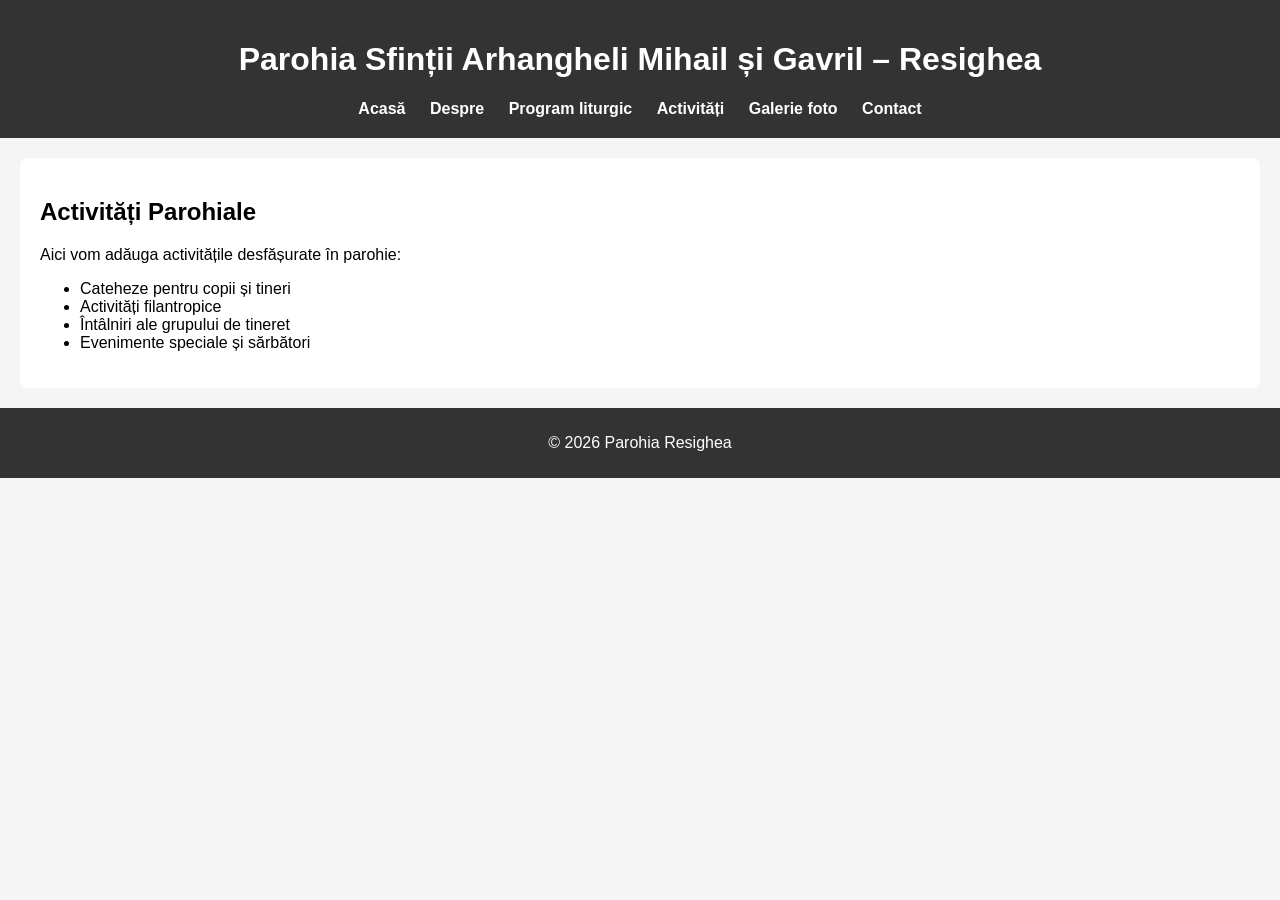
==== activitati.html @ 09585a4b "Create activitati.html" ====
<!DOCTYPE html>
<html lang="ro">
<head>
    <meta charset="UTF-8">
    <title>Activități Parohiale</title>
    <link rel="stylesheet" href="style.css">
</head>
<body>

<header>
    <h1>Parohia Sfinții Arhangheli Mihail și Gavril – Resighea</h1>
    <nav>
        <a href="index.html">Acasă</a>
        <a href="despre.html">Despre</a>
        <a href="program.html">Program liturgic</a>
        <a href="activitati.html">Activități</a>
        <a href="galerie.html">Galerie foto</a>
        <a href="contact.html">Contact</a>
    </nav>
</header>

<main>
    <h2>Activități Parohiale</h2>
    <p>Aici vom adăuga activitățile desfășurate în parohie:</p>

    <ul>
        <li>Cateheze pentru copii și tineri</li>
        <li>Activități filantropice</li>
        <li>Întâlniri ale grupului de tineret</li>
        <li>Evenimente speciale și sărbători</li>
    </ul>
</main>

<footer>
    <p>&copy; 2026 Parohia Resighea</p>
</footer>

</body>
</html>
---- style.css ----
body {
    font-family: Arial, sans-serif;
    margin: 0;
    padding: 0;
    background: #f5f5f5;
}

header {
    background: #333;
    color: white;
    padding: 20px;
    text-align: center;
}

nav a {
    color: white;
    margin: 0 10px;
    text-decoration: none;
    font-weight: bold;
}

nav a:hover {
    text-decoration: underline;
}

main {
    padding: 20px;
    background: white;
    margin: 20px;
    border-radius: 8px;
}

footer {
    background: #333;
    color: white;
    text-align: center;
    padding: 10px;
    margin-top: 20px;
}
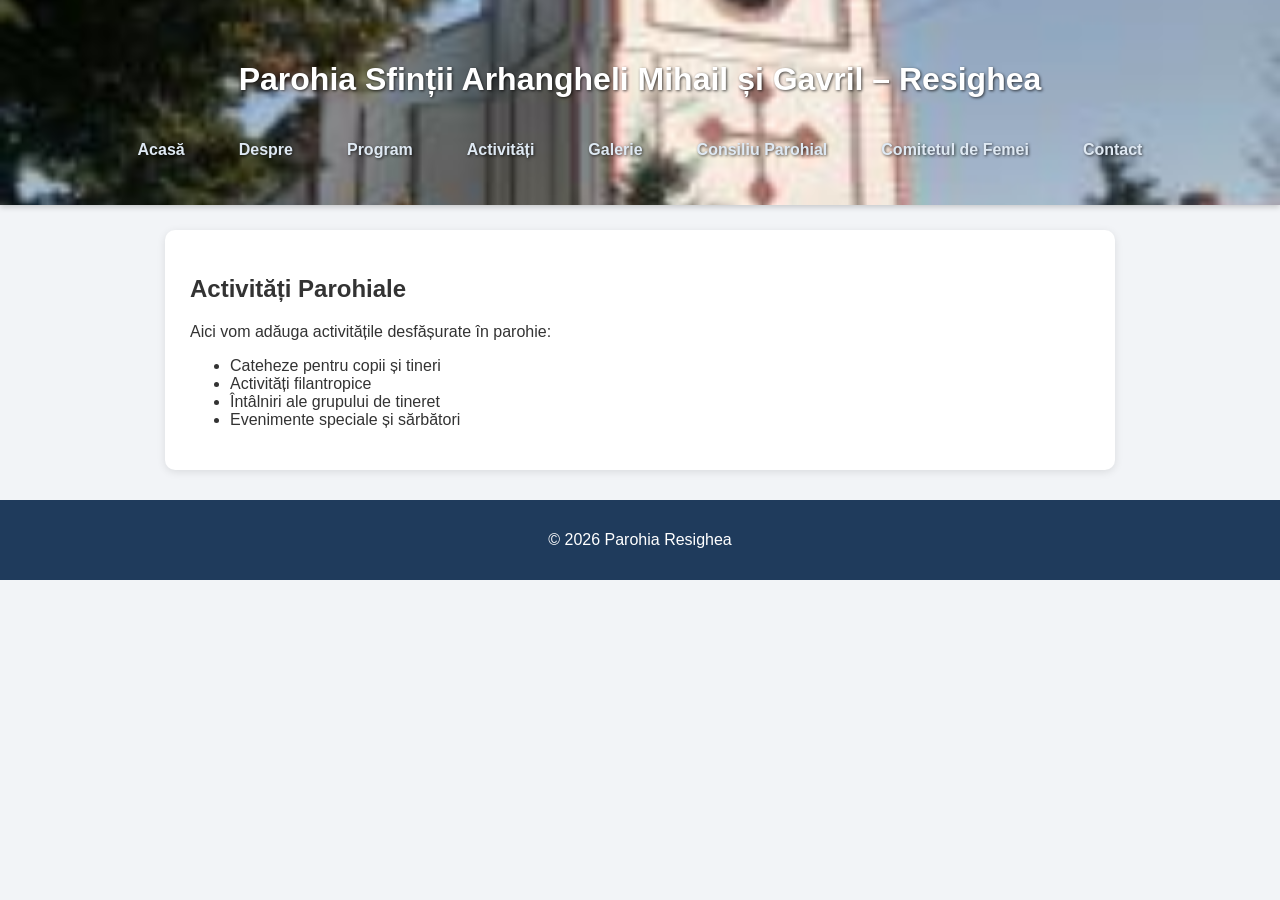
==== commit 920ca8ee: "Update activitati.html" ====
--- a/activitati.html
+++ b/activitati.html
@@ -10,12 +10,17 @@
 <header>
     <h1>Parohia Sfinții Arhangheli Mihail și Gavril – Resighea</h1>
     <nav>
-        <a href="index.html">Acasă</a>
-        <a href="despre.html">Despre</a>
-        <a href="program.html">Program liturgic</a>
-        <a href="activitati.html">Activități</a>
-        <a href="galerie.html">Galerie foto</a>
-        <a href="contact.html">Contact</a>
+      <nav>
+    <a href="index.html">Acasă</a>
+    <a href="despre.html">Despre</a>
+    <a href="program.html">Program</a>
+    <a href="activitati.html">Activități</a>
+    <a href="galerie.html">Galerie</a>
+    <a href="consiliu.html">Consiliu Parohial</a>
+    <a href="comitet.html">Comitetul de Femei</a>
+    <a href="contact.html">Contact</a>
+</nav>
+
     </nav>
 </header>
 
--- a/style.css
+++ b/style.css
@@ -1,39 +1,178 @@
 body {
-    font-family: Arial, sans-serif;
+    font-family: "Segoe UI", Arial, sans-serif;
     margin: 0;
     padding: 0;
-    background: #f5f5f5;
+    background: #f2f4f7;
+    color: #333;
 }
 
+header {    background: url('header.jpg') center/cover no-repeat;
+    color: white;
+    padding: 40px 20px;
+    text-align: center;
+    text-shadow: 1px 1px 3px rgba(0,0,0,0.7);
+    box-shadow: 0 2px 6px rgba(0,0,0,0.2);
+    position: sticky;
+    top: 0;
+    z-index: 1000;
+        .header-content {
+    display: flex;
+    flex-direction: column;
+    align-items: center;
+    gap: 15px;
+            @media (max-width: 600px) {
+        header h1 {
+        font-size: 24px;
+        padding: 8px 12px;
+    }
+}
+
+}
+
+        header {
+    filter: brightness(0.85);
+}
+
+
 header {
-    background: #333;
-    color: white;
-    padding: 20px;
-    text-align: center;
+
+}
+
+}
+
+nav {
+    margin-top: 15px;
+nav {
+    display: flex;
+    flex-wrap: wrap;
+    gap: 10px;
+    justify-content: center;
+}
+
 }
 
 nav a {
-    color: white;
-    margin: 0 10px;
+    color: #dfe9f3;
+    margin: 0 12px;
     text-decoration: none;
-    font-weight: bold;
+    font-weight: 600;
+    padding: 6px 10px;
+    border-radius: 4px;
+    
+}nav {
+    display: flex;
+    gap: 20px;
+    flex-wrap: wrap;
+    justify-content: center;
 }
 
+
 nav a:hover {
-    text-decoration: underline;
+    background: #355c7d;
+    color: white;
 }
 
 main {
-    padding: 20px;
+    padding: 25px;
     background: white;
-    margin: 20px;
-    border-radius: 8px;
+    margin: 25px auto;
+    width: 90%;
+    max-width: 900px;
+    border-radius: 10px;
+    box-shadow: 0 2px 8px rgba(0,0,0,0.1);
 }
 
 footer {
-    background: #333;
+    background: #1f3b5c;
     color: white;
     text-align: center;
-    padding: 10px;
-    margin-top: 20px;
+    padding: 15px;
+    margin-top: 30px;
 }
+
+.galerie {
+    display: flex;
+    gap: 15px;
+    flex-wrap: wrap;
+ .galerie img {
+    width: 100%;
+    max-width: 300px;
+}
+
+}
+
+.galerie img {
+    width: 30%;
+    border-radius: 8px;
+    box-shadow: 0 2px 6px rgba(0,0,0,0.2);
+    
+}
+.istoric {
+    background: #f7f7f7;
+    padding: 25px;
+    margin: 30px auto;
+    width: 90%;
+    border-radius: 10px;
+    box-shadow: 0 2px 6px rgba(0,0,0,0.15);
+}
+
+.istoric h2 {
+    text-align: center;
+    margin-bottom: 15px;
+    color: #1f3b5c;
+}
+
+.istoric p {
+    line-height: 1.6;
+    font-size: 18px;
+    margin-bottom: 15px;
+}
+.istoric {
+    background: #f7f7f7;
+    padding: 25px;
+    margin: 30px auto;
+    width: 90%;
+    border-radius: 10px;
+    box-shadow: 0 2px 6px rgba(0,0,0,0.15);
+}
+
+.istoric h2 {
+    text-align: center;
+    margin-bottom: 15px;
+    color: #1f3b5c;
+}
+
+.istoric p {
+    line-height: 1.6;
+    font-size: 18px;
+    margin-bottom: 15px;
+}
+.preoti {
+    background: #eef2f5;
+    padding: 25px;
+    margin: 30px auto;
+    width: 90%;
+    border-radius: 10px;
+    box-shadow: 0 2px 6px rgba(0,0,0,0.15);
+}
+
+.preoti h2 {
+    text-align: center;
+    margin-bottom: 15px;
+    color: #1f3b5c;
+}
+
+.preoti ul {
+    list-style: none;
+    padding: 0;
+}
+
+.preoti li {
+    background: white;
+    margin: 8px 0;
+    padding: 10px 15px;
+    border-radius: 6px;
+    box-shadow: 0 1px 3px rgba(0,0,0,0.1);
+    font-size: 18px;
+}
+
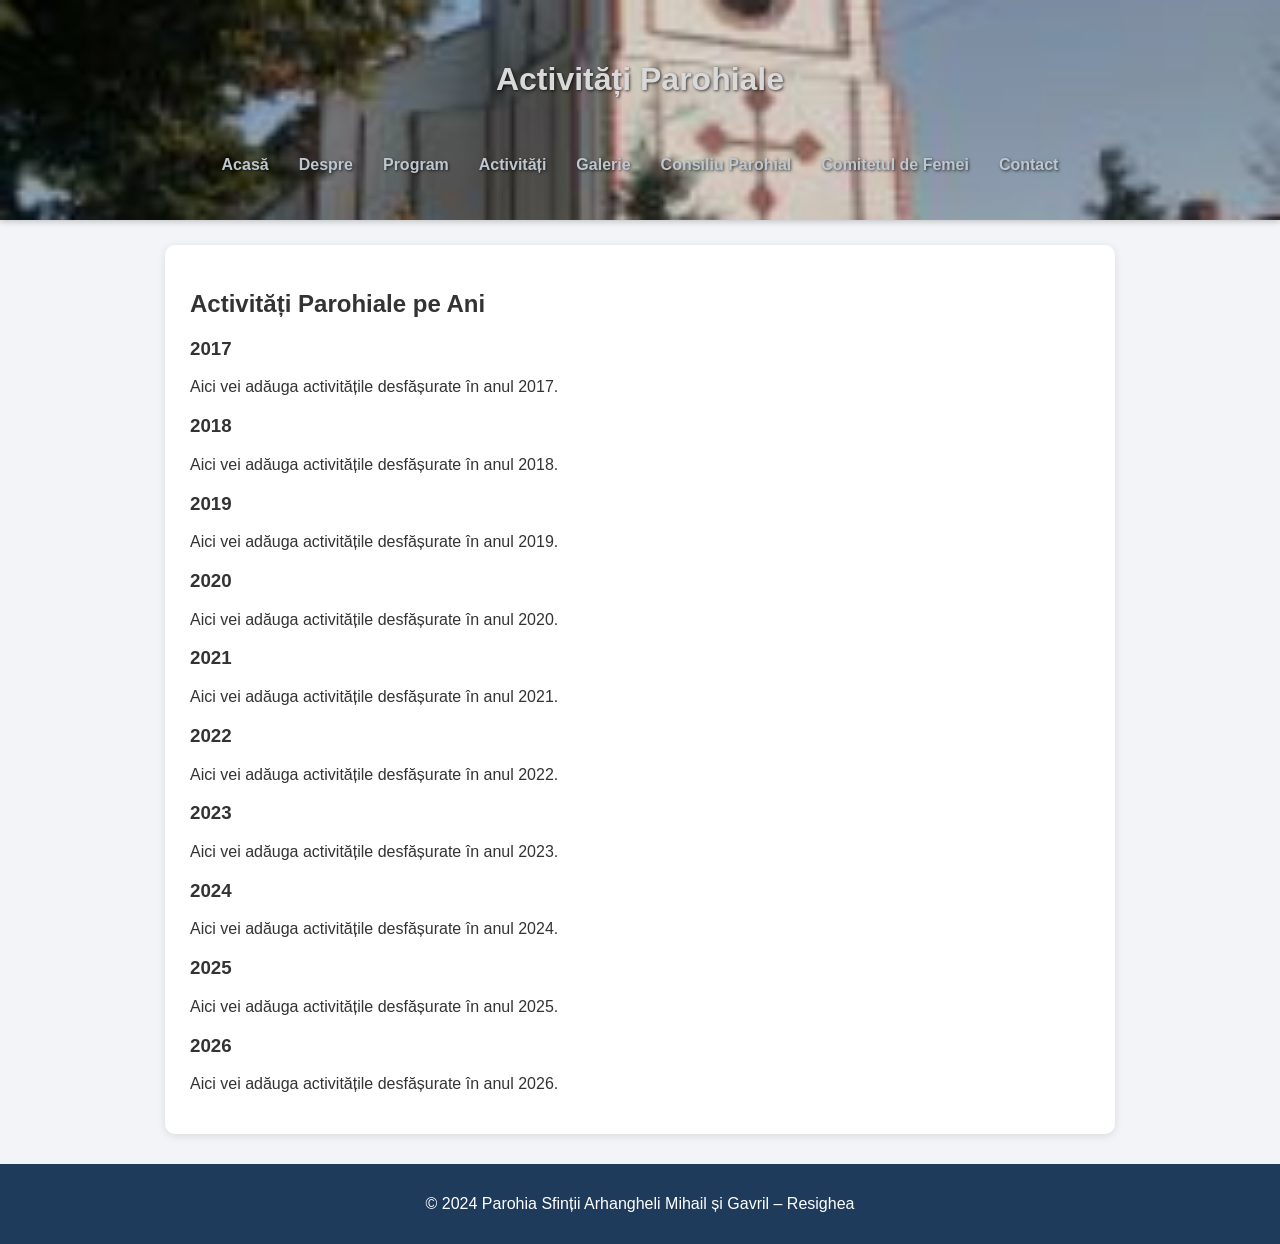
==== commit 12fe1f7a: "Update activitati.html" ====
--- a/activitati.html
+++ b/activitati.html
@@ -2,42 +2,100 @@
 <html lang="ro">
 <head>
     <meta charset="UTF-8">
+    <meta name="viewport" content="width=device-width, initial-scale=1.0">
+    <link rel="stylesheet" href="style.css">
     <title>Activități Parohiale</title>
-    <link rel="stylesheet" href="style.css">
 </head>
+
 <body>
 
 <header>
-    <h1>Parohia Sfinții Arhangheli Mihail și Gavril – Resighea</h1>
-    <nav>
-      <nav>
-    <a href="index.html">Acasă</a>
-    <a href="despre.html">Despre</a>
-    <a href="program.html">Program</a>
-    <a href="activitati.html">Activități</a>
-    <a href="galerie.html">Galerie</a>
-    <a href="consiliu.html">Consiliu Parohial</a>
-    <a href="comitet.html">Comitetul de Femei</a>
-    <a href="contact.html">Contact</a>
-</nav>
-
-    </nav>
+    <div class="header-content">
+        <h1>Activități Parohiale</h1>
+        <nav>
+            <a href="index.html">Acasă</a>
+            <a href="despre.html">Despre</a>
+            <a href="program.html">Program</a>
+            <a href="activitati.html">Activități</a>
+            <a href="galerie.html">Galerie</a>
+            <a href="consiliu.html">Consiliu Parohial</a>
+            <a href="comitet.html">Comitetul de Femei</a>
+            <a href="contact.html">Contact</a>
+        </nav>
+    </div>
 </header>
 
 <main>
-    <h2>Activități Parohiale</h2>
-    <p>Aici vom adăuga activitățile desfășurate în parohie:</p>
 
-    <ul>
-        <li>Cateheze pentru copii și tineri</li>
-        <li>Activități filantropice</li>
-        <li>Întâlniri ale grupului de tineret</li>
-        <li>Evenimente speciale și sărbători</li>
-    </ul>
+<section class="activitati-section">
+    <h2>Activități Parohiale pe Ani</h2>
+
+    <!-- 2017 -->
+    <div class="year-box">
+        <h3>2017</h3>
+        <p>Aici vei adăuga activitățile desfășurate în anul 2017.</p>
+    </div>
+
+    <!-- 2018 -->
+    <div class="year-box">
+        <h3>2018</h3>
+        <p>Aici vei adăuga activitățile desfășurate în anul 2018.</p>
+    </div>
+
+    <!-- 2019 -->
+    <div class="year-box">
+        <h3>2019</h3>
+        <p>Aici vei adăuga activitățile desfășurate în anul 2019.</p>
+    </div>
+
+    <!-- 2020 -->
+    <div class="year-box">
+        <h3>2020</h3>
+        <p>Aici vei adăuga activitățile desfășurate în anul 2020.</p>
+    </div>
+
+    <!-- 2021 -->
+    <div class="year-box">
+        <h3>2021</h3>
+        <p>Aici vei adăuga activitățile desfășurate în anul 2021.</p>
+    </div>
+
+    <!-- 2022 -->
+    <div class="year-box">
+        <h3>2022</h3>
+        <p>Aici vei adăuga activitățile desfășurate în anul 2022.</p>
+    </div>
+
+    <!-- 2023 -->
+    <div class="year-box">
+        <h3>2023</h3>
+        <p>Aici vei adăuga activitățile desfășurate în anul 2023.</p>
+    </div>
+
+    <!-- 2024 -->
+    <div class="year-box">
+        <h3>2024</h3>
+        <p>Aici vei adăuga activitățile desfășurate în anul 2024.</p>
+    </div>
+
+    <!-- 2025 -->
+    <div class="year-box">
+        <h3>2025</h3>
+        <p>Aici vei adăuga activitățile desfășurate în anul 2025.</p>
+    </div>
+
+    <!-- 2026 -->
+    <div class="year-box">
+        <h3>2026</h3>
+        <p>Aici vei adăuga activitățile desfășurate în anul 2026.</p>
+    </div>
+
+</section>
+
 </main>
 
 <footer>
-    <p>&copy; 2026 Parohia Resighea</p>
+    <p>&copy; 2024 Parohia Sfinții Arhangheli Mihail și Gavril – Resighea</p>
 </footer>
 
 </body>
--- a/style.css
+++ b/style.css
@@ -1,3 +1,4 @@
+/* ====== GLOBAL ====== */
 body {
     font-family: "Segoe UI", Arial, sans-serif;
     margin: 0;
@@ -6,7 +7,9 @@
     color: #333;
 }
 
-header {    background: url('header.jpg') center/cover no-repeat;
+/* ====== HEADER ====== */
+header {
+    background: url('header.jpg') center/cover no-repeat;
     color: white;
     padding: 40px 20px;
     text-align: center;
@@ -15,63 +18,46 @@
     position: sticky;
     top: 0;
     z-index: 1000;
-        .header-content {
+    filter: brightness(0.85);
+}
+
+.header-content {
     display: flex;
     flex-direction: column;
     align-items: center;
     gap: 15px;
-            @media (max-width: 600px) {
-        header h1 {
+}
+
+@media (max-width: 600px) {
+    header h1 {
         font-size: 24px;
         padding: 8px 12px;
     }
 }
 
-}
-
-        header {
-    filter: brightness(0.85);
-}
-
-
-header {
-
-}
-
-}
-
+/* ====== NAV ====== */
 nav {
     margin-top: 15px;
-nav {
     display: flex;
     flex-wrap: wrap;
     gap: 10px;
     justify-content: center;
 }
 
-}
-
 nav a {
     color: #dfe9f3;
-    margin: 0 12px;
     text-decoration: none;
     font-weight: 600;
     padding: 6px 10px;
     border-radius: 4px;
-    
-}nav {
-    display: flex;
-    gap: 20px;
-    flex-wrap: wrap;
-    justify-content: center;
-}
-
+}
 
 nav a:hover {
     background: #355c7d;
     color: white;
 }
 
+/* ====== MAIN ====== */
 main {
     padding: 25px;
     background: white;
@@ -82,6 +68,7 @@
     box-shadow: 0 2px 8px rgba(0,0,0,0.1);
 }
 
+/* ====== FOOTER ====== */
 footer {
     background: #1f3b5c;
     color: white;
@@ -90,23 +77,20 @@
     margin-top: 30px;
 }
 
+/* ====== GALERIE ====== */
 .galerie {
     display: flex;
     gap: 15px;
     flex-wrap: wrap;
- .galerie img {
-    width: 100%;
-    max-width: 300px;
-}
-
 }
 
 .galerie img {
     width: 30%;
     border-radius: 8px;
     box-shadow: 0 2px 6px rgba(0,0,0,0.2);
-    
-}
+}
+
+/* ====== ISTORIC ====== */
 .istoric {
     background: #f7f7f7;
     padding: 25px;
@@ -127,26 +111,8 @@
     font-size: 18px;
     margin-bottom: 15px;
 }
-.istoric {
-    background: #f7f7f7;
-    padding: 25px;
-    margin: 30px auto;
-    width: 90%;
-    border-radius: 10px;
-    box-shadow: 0 2px 6px rgba(0,0,0,0.15);
-}
-
-.istoric h2 {
-    text-align: center;
-    margin-bottom: 15px;
-    color: #1f3b5c;
-}
-
-.istoric p {
-    line-height: 1.6;
-    font-size: 18px;
-    margin-bottom: 15px;
-}
+
+/* ====== PREOTI ====== */
 .preoti {
     background: #eef2f5;
     padding: 25px;
@@ -176,3 +142,95 @@
     font-size: 18px;
 }
 
+/* ====== CARDURI CONSILIU ====== */
+.consiliu-cards {
+    width: 90%;
+    margin: 40px auto;
+    text-align: center;
+}
+
+.consiliu-cards h2 {
+    font-size: 2rem;
+    margin-bottom: 25px;
+    color: #1f3b5c;
+    font-weight: 600;
+}
+
+.card-container {
+    display: flex;
+    flex-wrap: wrap;
+    justify-content: center;
+    gap: 25px;
+}
+
+.card {
+    background: #f8f5ef;
+    border: 1px solid #d6d2c4;
+    padding: 20px;
+    width: 260px;
+    border-radius: 12px;
+    text-align: center;
+    box-shadow: 0 2px 6px rgba(0,0,0,0.1);
+    transition: transform 0.2s ease, box-shadow 0.2s ease;
+}
+
+.card:hover {
+    transform: translateY(-5px);
+    box-shadow: 0 4px 10px rgba(0,0,0,0.15);
+}
+
+.card h3 {
+    margin-bottom: 10px;
+    color: #1f3b5c;
+    font-size: 1.3rem;
+    font-weight: 600;
+}
+
+.card p {
+    font-size: 1.15rem;
+    color: #333;
+    font-weight: 500;
+}
+
+/* Președinte */
+.card-highlight {
+    border-left: 5px solid #8b6b3f;
+    background: #f3efe6;
+}
+
+/* Prim Corator */
+.card-profile {
+    border-left: 5px solid #3f6b8b;
+    background: #f4f2ea;
+}
+
+.profile-details {
+    margin-top: 12px;
+    font-size: 0.95rem;
+    color: #555;
+    line-height: 1.5;
+    padding: 10px;
+    border-top: 1px solid #d6d2c4;
+}
+.card {
+    background: linear-gradient(135deg, #f8f5ef 0%, #f3f1ea 100%);
+}
+.card-photo {
+    width: 100%;
+    max-width: 180px;
+    height: auto;
+    border-radius: 10px;
+    margin-bottom: 15px;
+    box-shadow: 0 2px 6px rgba(0,0,0,0.2);
+    border: 3px solid #8b6b3f;
+}
+.card-photo-round {
+    width: 150px;
+    height: 150px;
+    object-fit: cover;
+    border-radius: 50%;
+    margin-bottom: 15px;
+    border: 4px solid #8b6b3f; /* ramă aurie discretă */
+    box-shadow: 0 3px 8px rgba(0,0,0,0.25);
+}
+
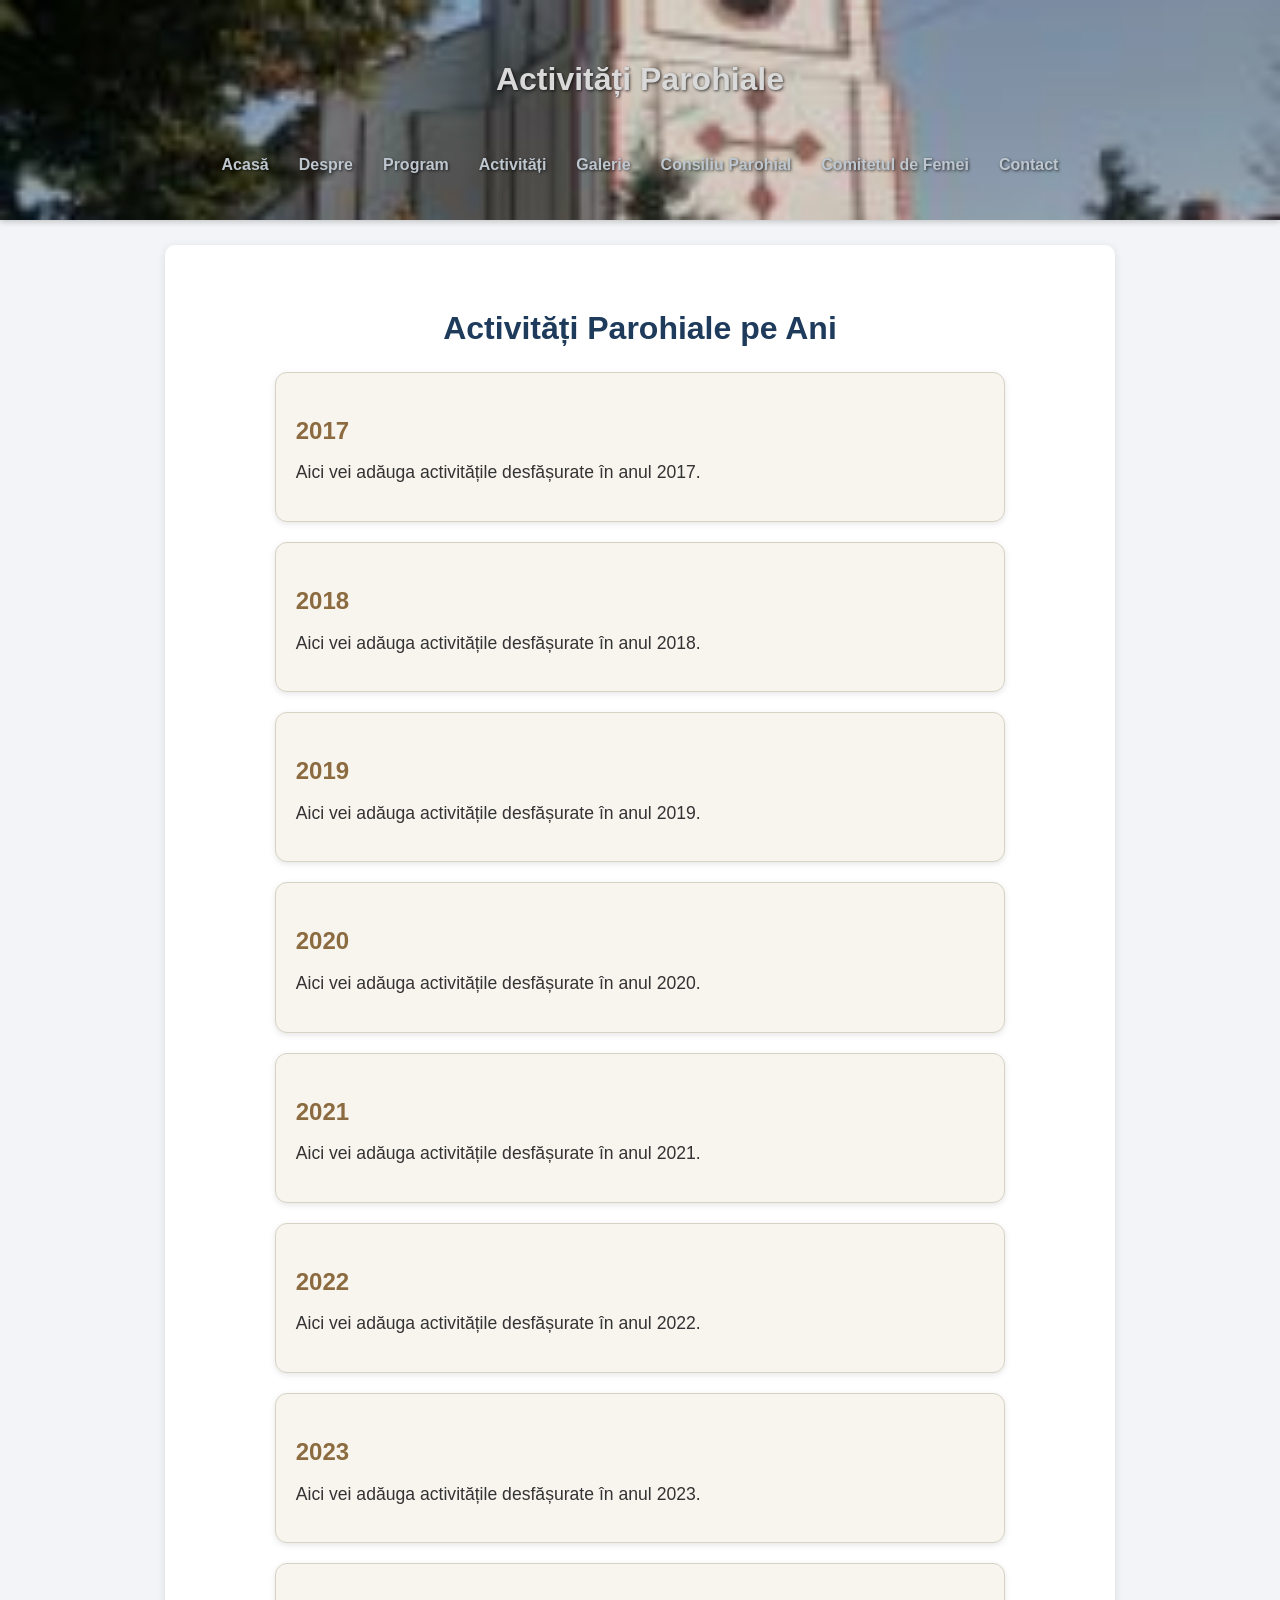
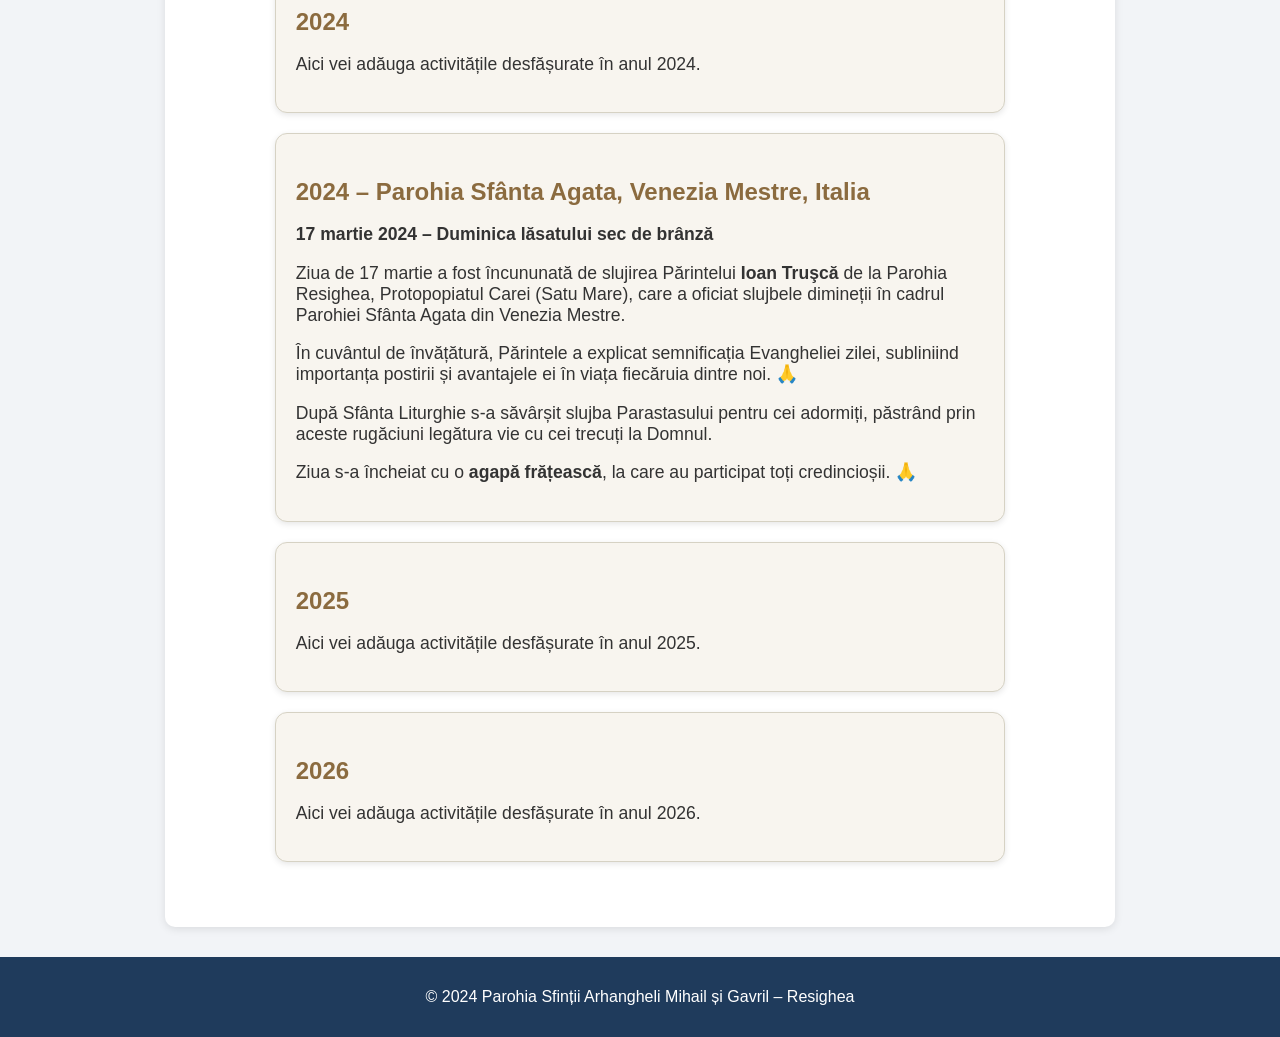
==== commit 505bd043: "Update activitati.html" ====
--- a/activitati.html
+++ b/activitati.html
@@ -77,6 +77,31 @@
         <h3>2024</h3>
         <p>Aici vei adăuga activitățile desfășurate în anul 2024.</p>
     </div>
+<div class="year-box">
+    <h3>2024 – Parohia Sfânta Agata, Venezia Mestre, Italia</h3>
+
+    <p><strong>17 martie 2024 – Duminica lăsatului sec de brânză</strong></p>
+
+    <p>
+        Ziua de 17 martie a fost încununată de slujirea Părintelui 
+        <strong>Ioan Truşcă</strong> de la Parohia Resighea, Protopopiatul Carei (Satu Mare),
+        care a oficiat slujbele dimineții în cadrul Parohiei Sfânta Agata din Venezia Mestre.
+    </p>
+
+    <p>
+        În cuvântul de învățătură, Părintele a explicat semnificația Evangheliei zilei,
+        subliniind importanța postirii și avantajele ei în viața fiecăruia dintre noi. 🙏
+    </p>
+
+    <p>
+        După Sfânta Liturghie s-a săvârșit slujba Parastasului pentru cei adormiți,
+        păstrând prin aceste rugăciuni legătura vie cu cei trecuți la Domnul.
+    </p>
+
+    <p>
+        Ziua s-a încheiat cu o <strong>agapă frățească</strong>, la care au participat toți credincioșii. 🙏
+    </p>
+</div>
 
     <!-- 2025 -->
     <div class="year-box">
--- a/style.css
+++ b/style.css
@@ -233,4 +233,38 @@
     border: 4px solid #8b6b3f; /* ramă aurie discretă */
     box-shadow: 0 3px 8px rgba(0,0,0,0.25);
 }
-
+.activitati-section {
+    width: 90%;
+    margin: 40px auto;
+    text-align: center;
+}
+
+.activitati-section h2 {
+    font-size: 2rem;
+    margin-bottom: 25px;
+    color: #1f3b5c;
+    font-weight: 600;
+}
+
+.year-box {
+    background: #f8f5ef;
+    border: 1px solid #d6d2c4;
+    padding: 20px;
+    margin: 20px auto;
+    width: 85%;
+    border-radius: 12px;
+    text-align: left;
+    box-shadow: 0 2px 6px rgba(0,0,0,0.1);
+}
+
+.year-box h3 {
+    color: #8b6b3f;
+    font-size: 1.5rem;
+    margin-bottom: 10px;
+}
+
+.year-box p {
+    font-size: 1.1rem;
+    color: #333;
+}
+
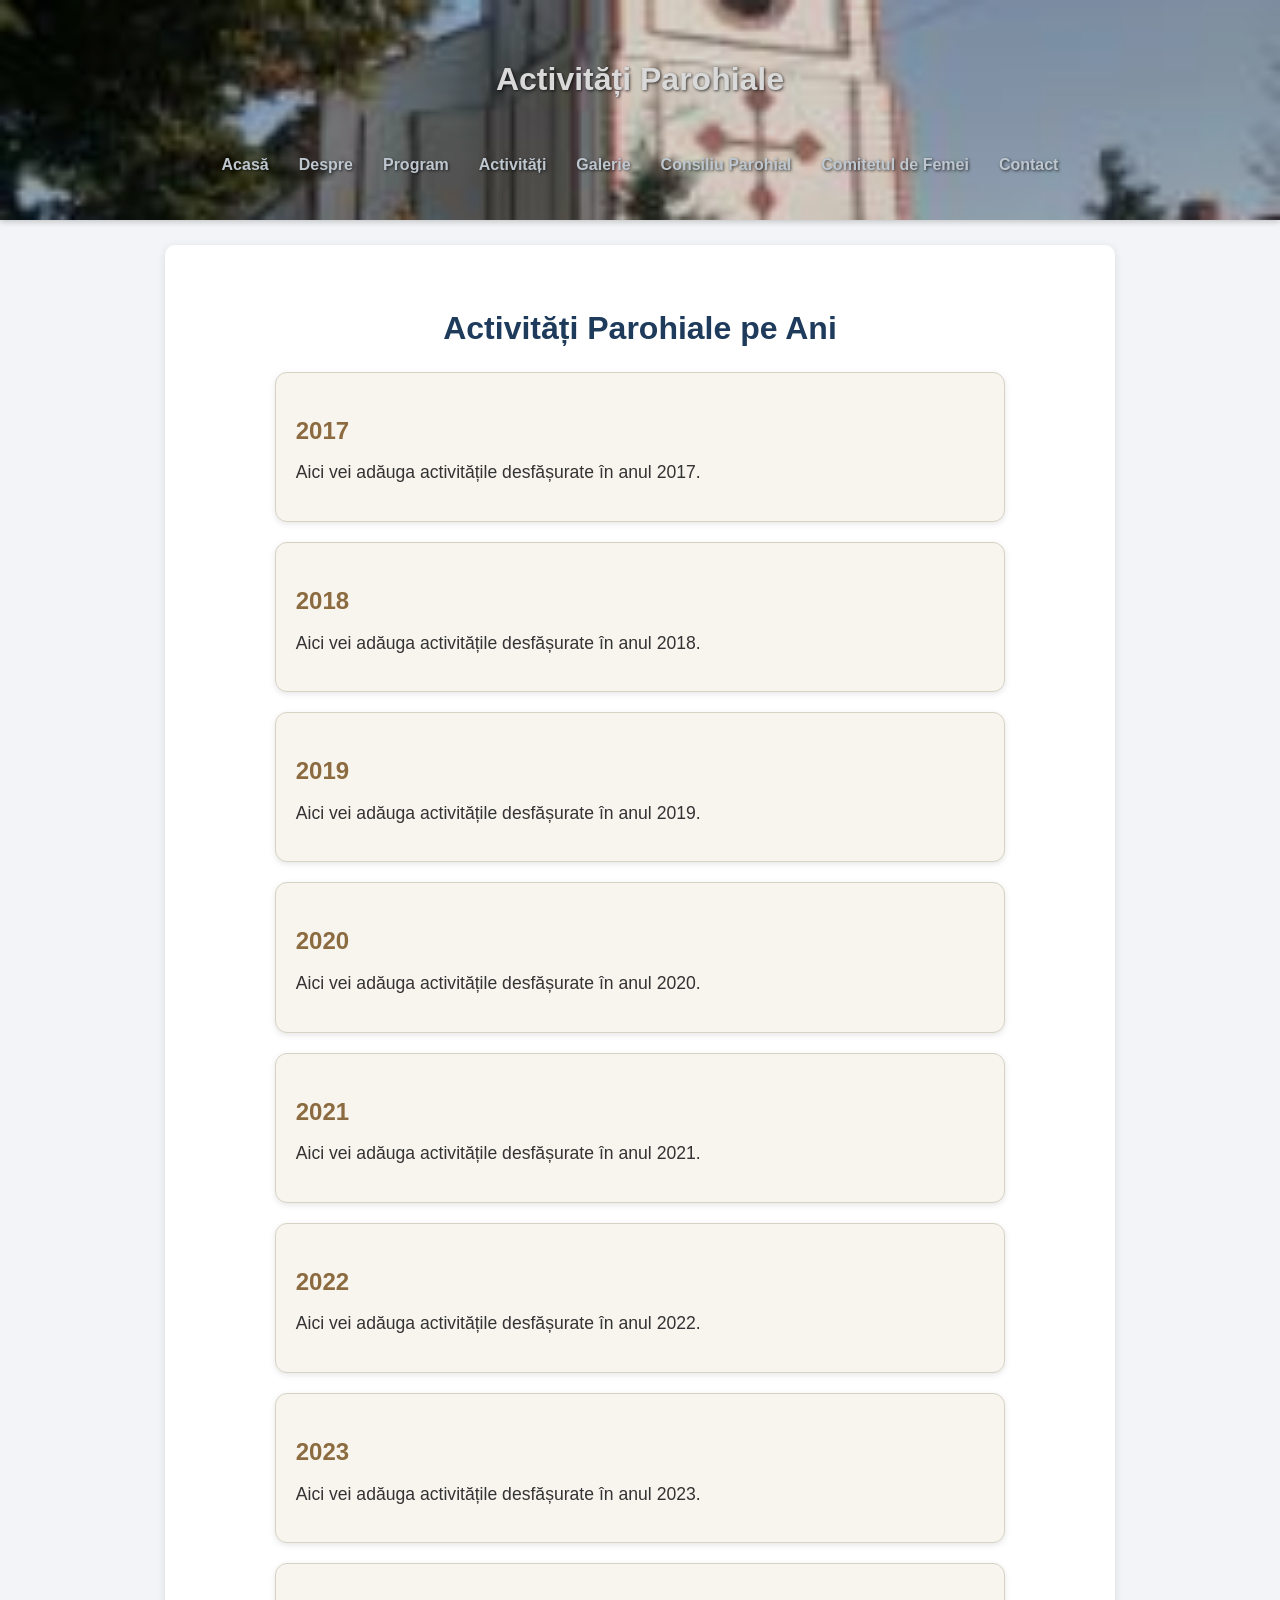
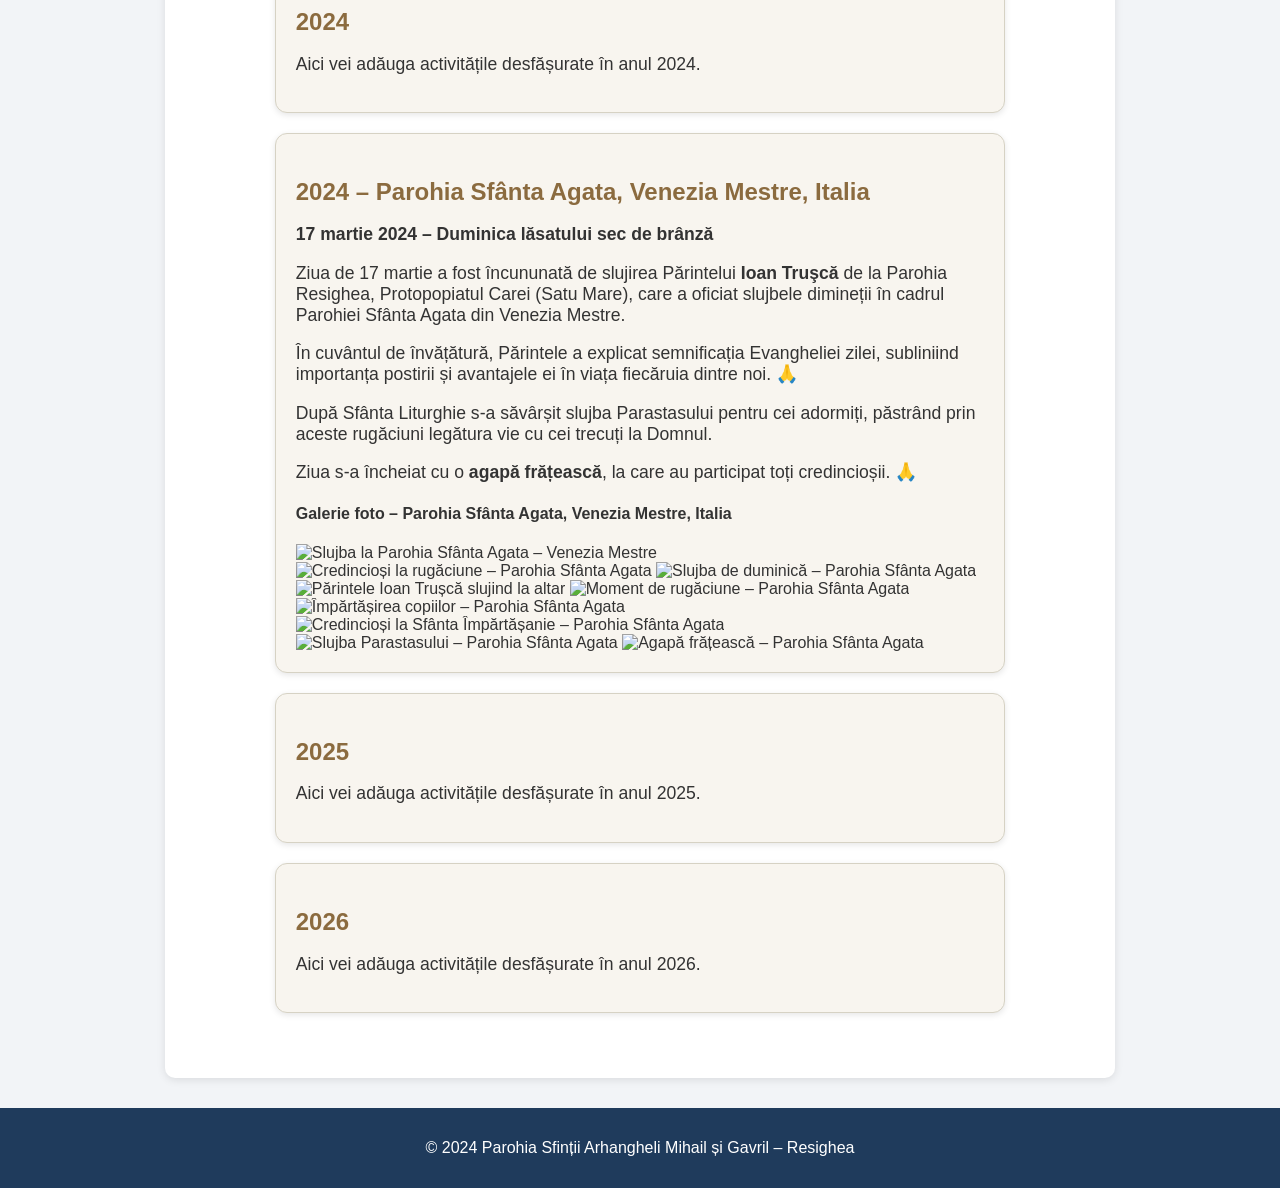
==== commit 0941a28d: "Update activitati.html" ====
--- a/activitati.html
+++ b/activitati.html
@@ -100,7 +100,22 @@
 
     <p>
         Ziua s-a încheiat cu o <strong>agapă frățească</strong>, la care au participat toți credincioșii. 🙏
-    </p>
+    </p><div class="gallery">
+    <h4>Galerie foto – Parohia Sfânta Agata, Venezia Mestre, Italia</h4>
+
+    <div class="gallery-grid">
+        <img src="agata1.jpg" alt="Slujba la Parohia Sfânta Agata – Venezia Mestre">
+        <img src="agata2.jpg" alt="Credincioși la rugăciune – Parohia Sfânta Agata">
+        <img src="agata3.jpg" alt="Slujba de duminică – Parohia Sfânta Agata">
+        <img src="agata4.jpg" alt="Părintele Ioan Trușcă slujind la altar">
+        <img src="agata5.jpg" alt="Moment de rugăciune – Parohia Sfânta Agata">
+        <img src="agata6.jpg" alt="Împărtășirea copiilor – Parohia Sfânta Agata">
+        <img src="agata7.jpg" alt="Credincioși la Sfânta Împărtășanie – Parohia Sfânta Agata">
+        <img src="agata8.jpg" alt="Slujba Parastasului – Parohia Sfânta Agata">
+        <img src="agata9.jpg" alt="Agapă frățească – Parohia Sfânta Agata">
+    </div>
+</div>
+
 </div>
 
     <!-- 2025 -->
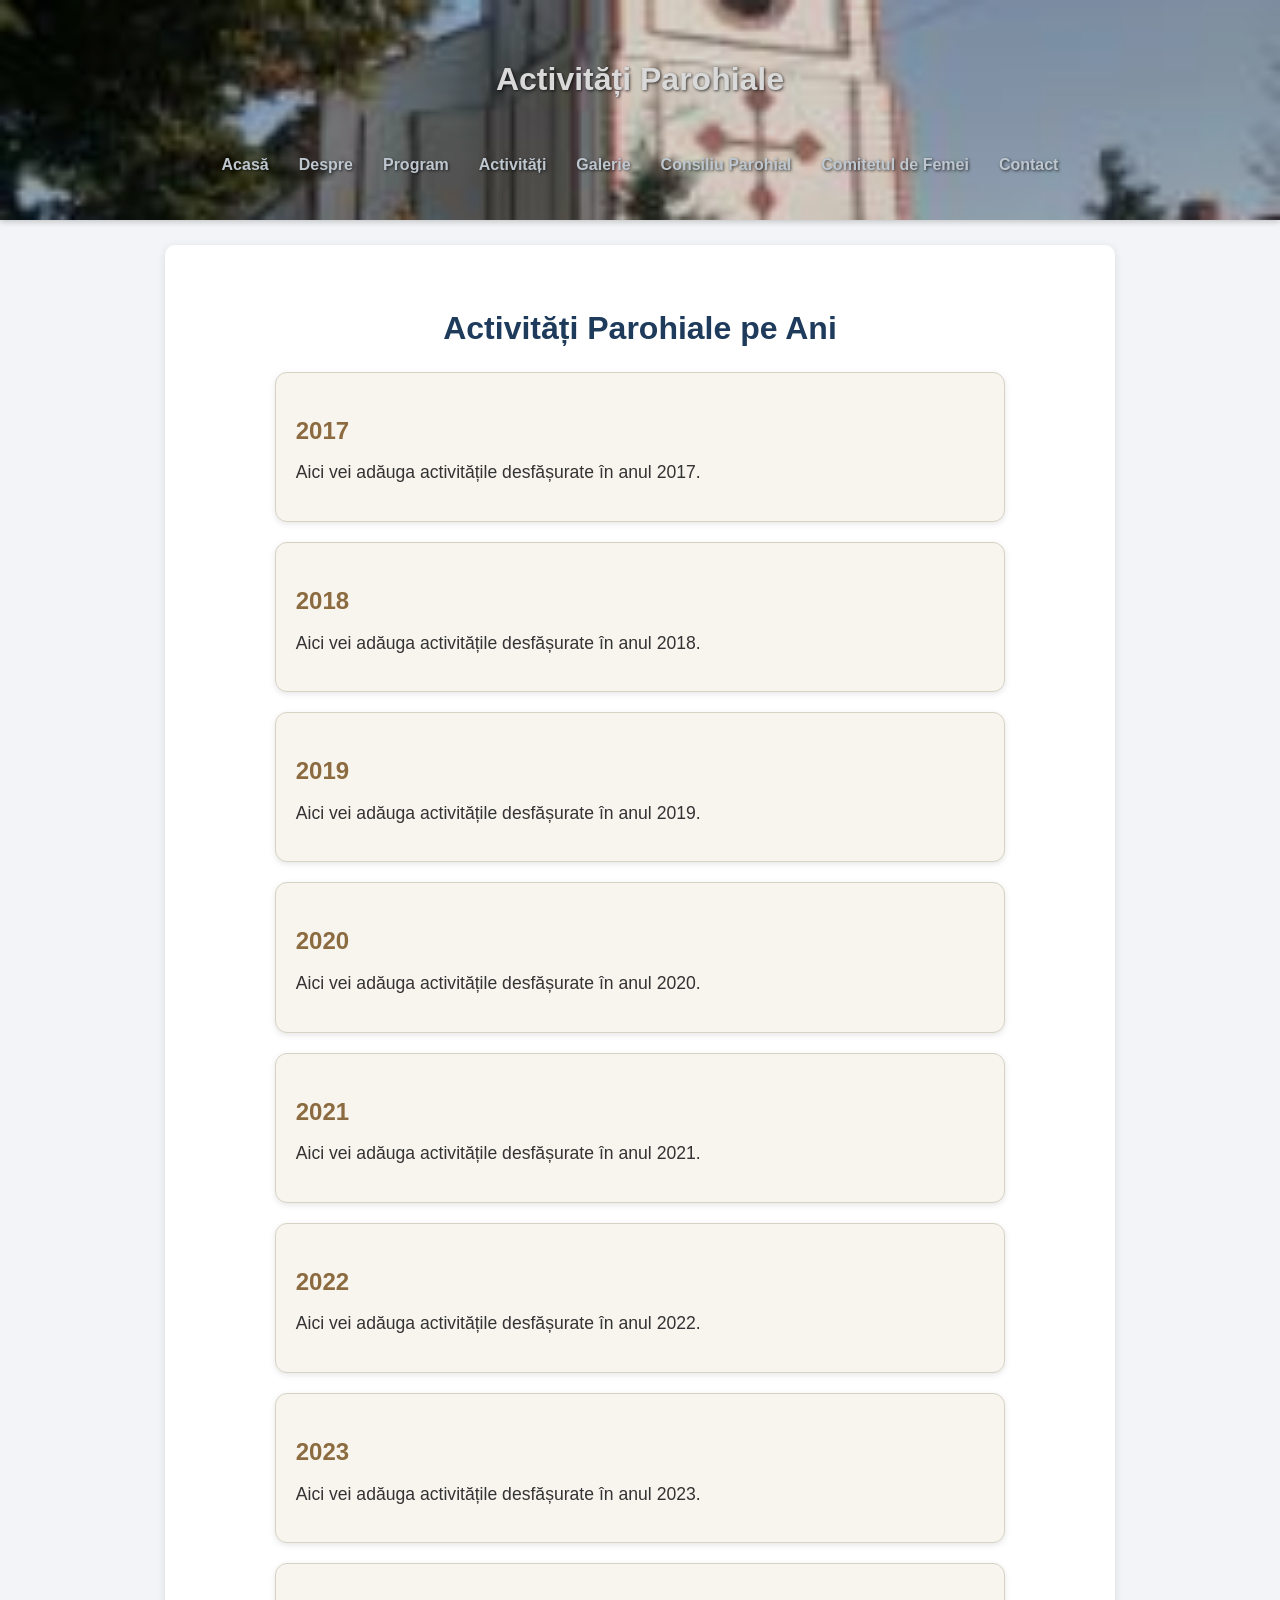
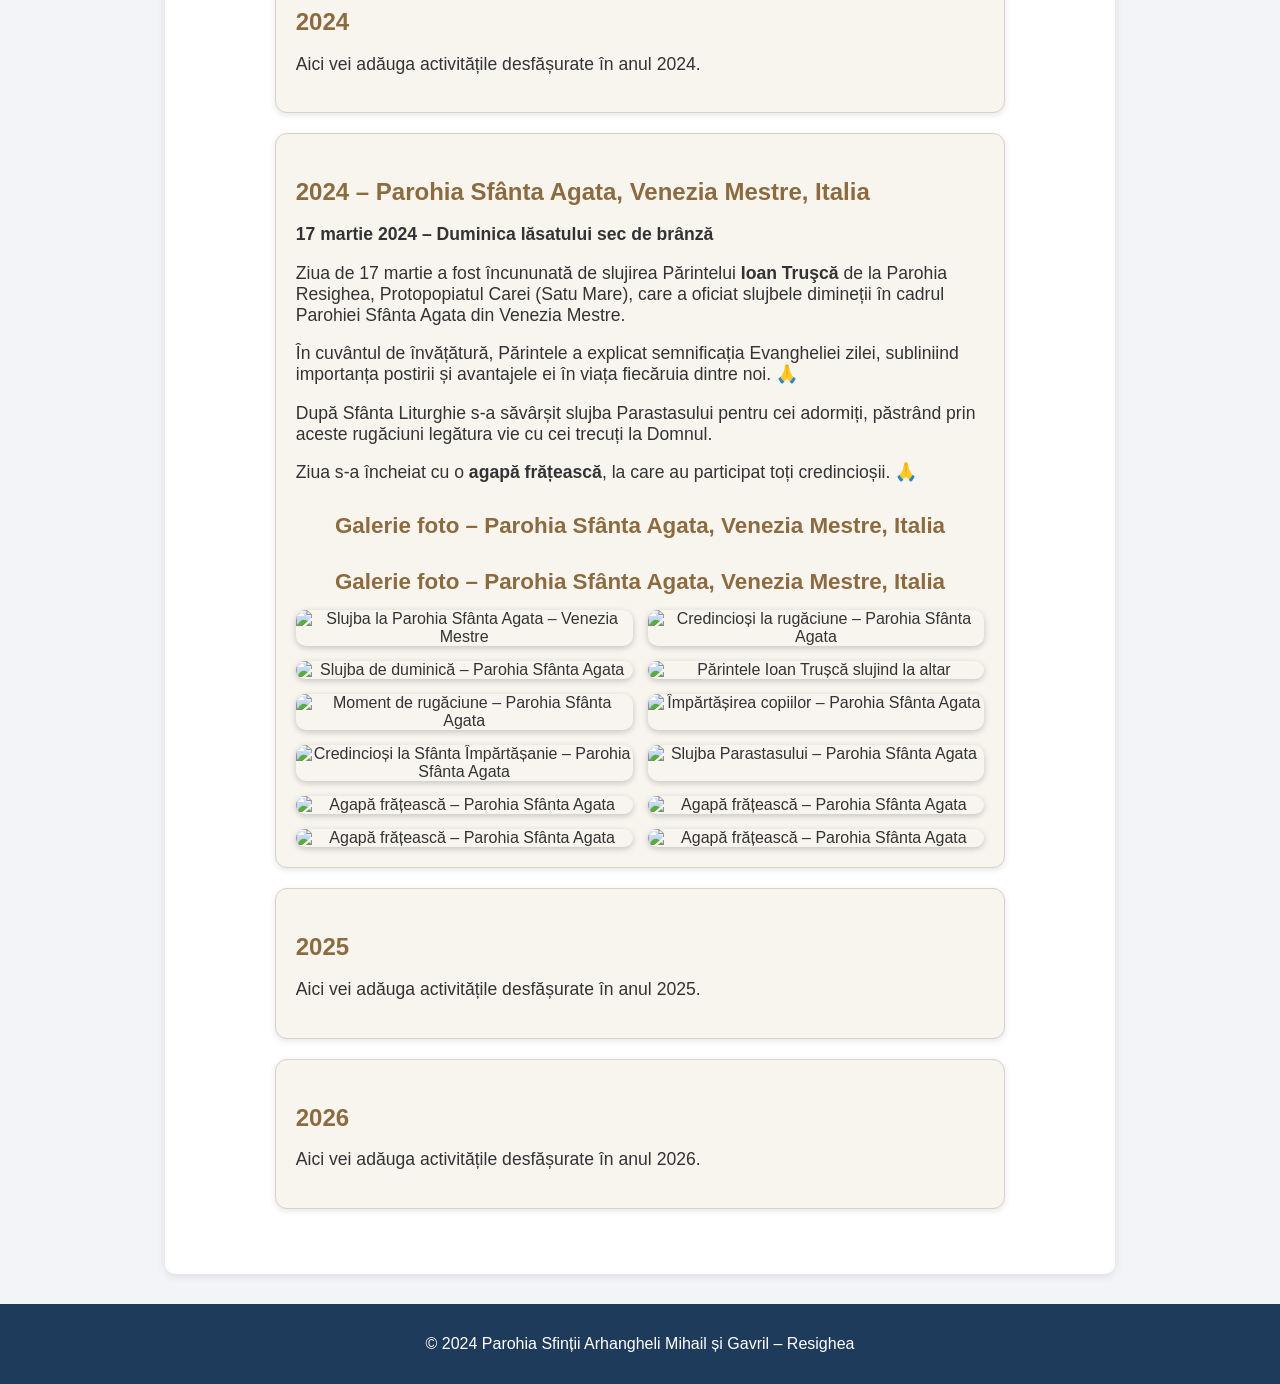
==== commit 2aad2f39: "Update activitati.html" ====
--- a/activitati.html
+++ b/activitati.html
@@ -102,18 +102,25 @@
         Ziua s-a încheiat cu o <strong>agapă frățească</strong>, la care au participat toți credincioșii. 🙏
     </p><div class="gallery">
     <h4>Galerie foto – Parohia Sfânta Agata, Venezia Mestre, Italia</h4>
+<div class="gallery">
+    <h4>Galerie foto – Parohia Sfânta Agata, Venezia Mestre, Italia</h4>
 
     <div class="gallery-grid">
-        <img src="agata1.jpg" alt="Slujba la Parohia Sfânta Agata – Venezia Mestre">
-        <img src="agata2.jpg" alt="Credincioși la rugăciune – Parohia Sfânta Agata">
-        <img src="agata3.jpg" alt="Slujba de duminică – Parohia Sfânta Agata">
-        <img src="agata4.jpg" alt="Părintele Ioan Trușcă slujind la altar">
-        <img src="agata5.jpg" alt="Moment de rugăciune – Parohia Sfânta Agata">
-        <img src="agata6.jpg" alt="Împărtășirea copiilor – Parohia Sfânta Agata">
-        <img src="agata7.jpg" alt="Credincioși la Sfânta Împărtășanie – Parohia Sfânta Agata">
-        <img src="agata8.jpg" alt="Slujba Parastasului – Parohia Sfânta Agata">
-        <img src="agata9.jpg" alt="Agapă frățească – Parohia Sfânta Agata">
+        <img src="images/agata1.jpeg" alt="Slujba la Parohia Sfânta Agata – Venezia Mestre">
+        <img src="images/agata2.jpeg" alt="Credincioși la rugăciune – Parohia Sfânta Agata">
+        <img src="images/agata3.jpeg" alt="Slujba de duminică – Parohia Sfânta Agata">
+        <img src="images/agata4.jpeg" alt="Părintele Ioan Trușcă slujind la altar">
+        <img src="images/agata5.jpeg" alt="Moment de rugăciune – Parohia Sfânta Agata">
+        <img src="images/agata6.jpeg" alt="Împărtășirea copiilor – Parohia Sfânta Agata">
+        <img src="images/agata7.jpeg" alt="Credincioși la Sfânta Împărtășanie – Parohia Sfânta Agata">
+        <img src="images/agata8.jpeg" alt="Slujba Parastasului – Parohia Sfânta Agata">
+        <img src="images/agata9.jpeg" alt="Agapă frățească – Parohia Sfânta Agata">
+        <img src="images/agata10.jpeg" alt="Agapă frățească – Parohia Sfânta Agata">
+        <img src="images/agata11.jpeg" alt="Agapă frățească – Parohia Sfânta Agata">
+        <img src="images/agata12.jpeg" alt="Agapă frățească – Parohia Sfânta Agata">
     </div>
+</div>
+
 </div>
 
 </div>
--- a/style.css
+++ b/style.css
@@ -267,4 +267,33 @@
     font-size: 1.1rem;
     color: #333;
 }
-
+.gallery {
+    margin-top: 30px;
+    text-align: center;
+}
+
+.gallery h4 {
+    color: #8b6b3f;
+    font-size: 1.4rem;
+    margin-bottom: 15px;
+}
+
+.gallery-grid {
+    display: grid;
+    grid-template-columns: repeat(auto-fit, minmax(250px, 1fr));
+    gap: 15px;
+    justify-items: center;
+}
+
+.gallery-grid img {
+    width: 100%;
+    max-width: 350px;
+    border-radius: 10px;
+    box-shadow: 0 2px 6px rgba(0,0,0,0.2);
+    transition: transform 0.3s ease;
+}
+
+.gallery-grid img:hover {
+    transform: scale(1.05);
+}
+
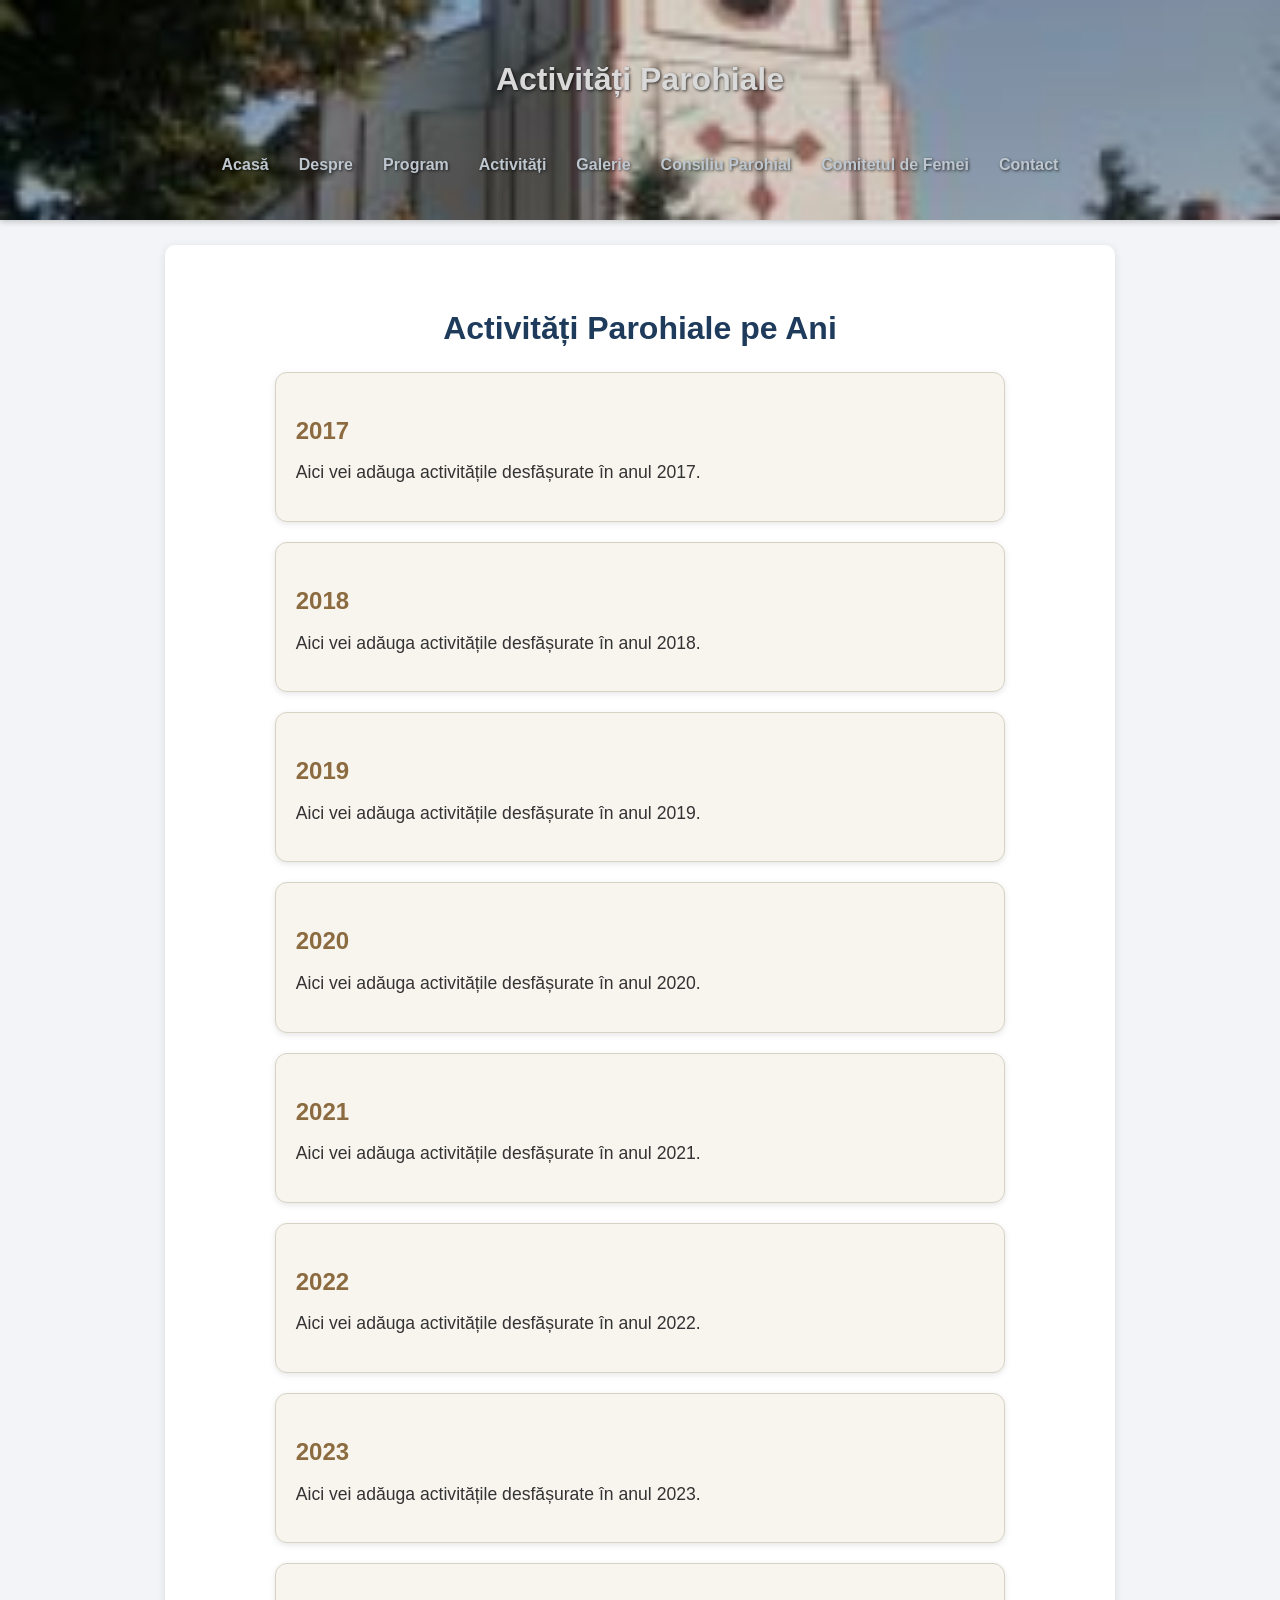
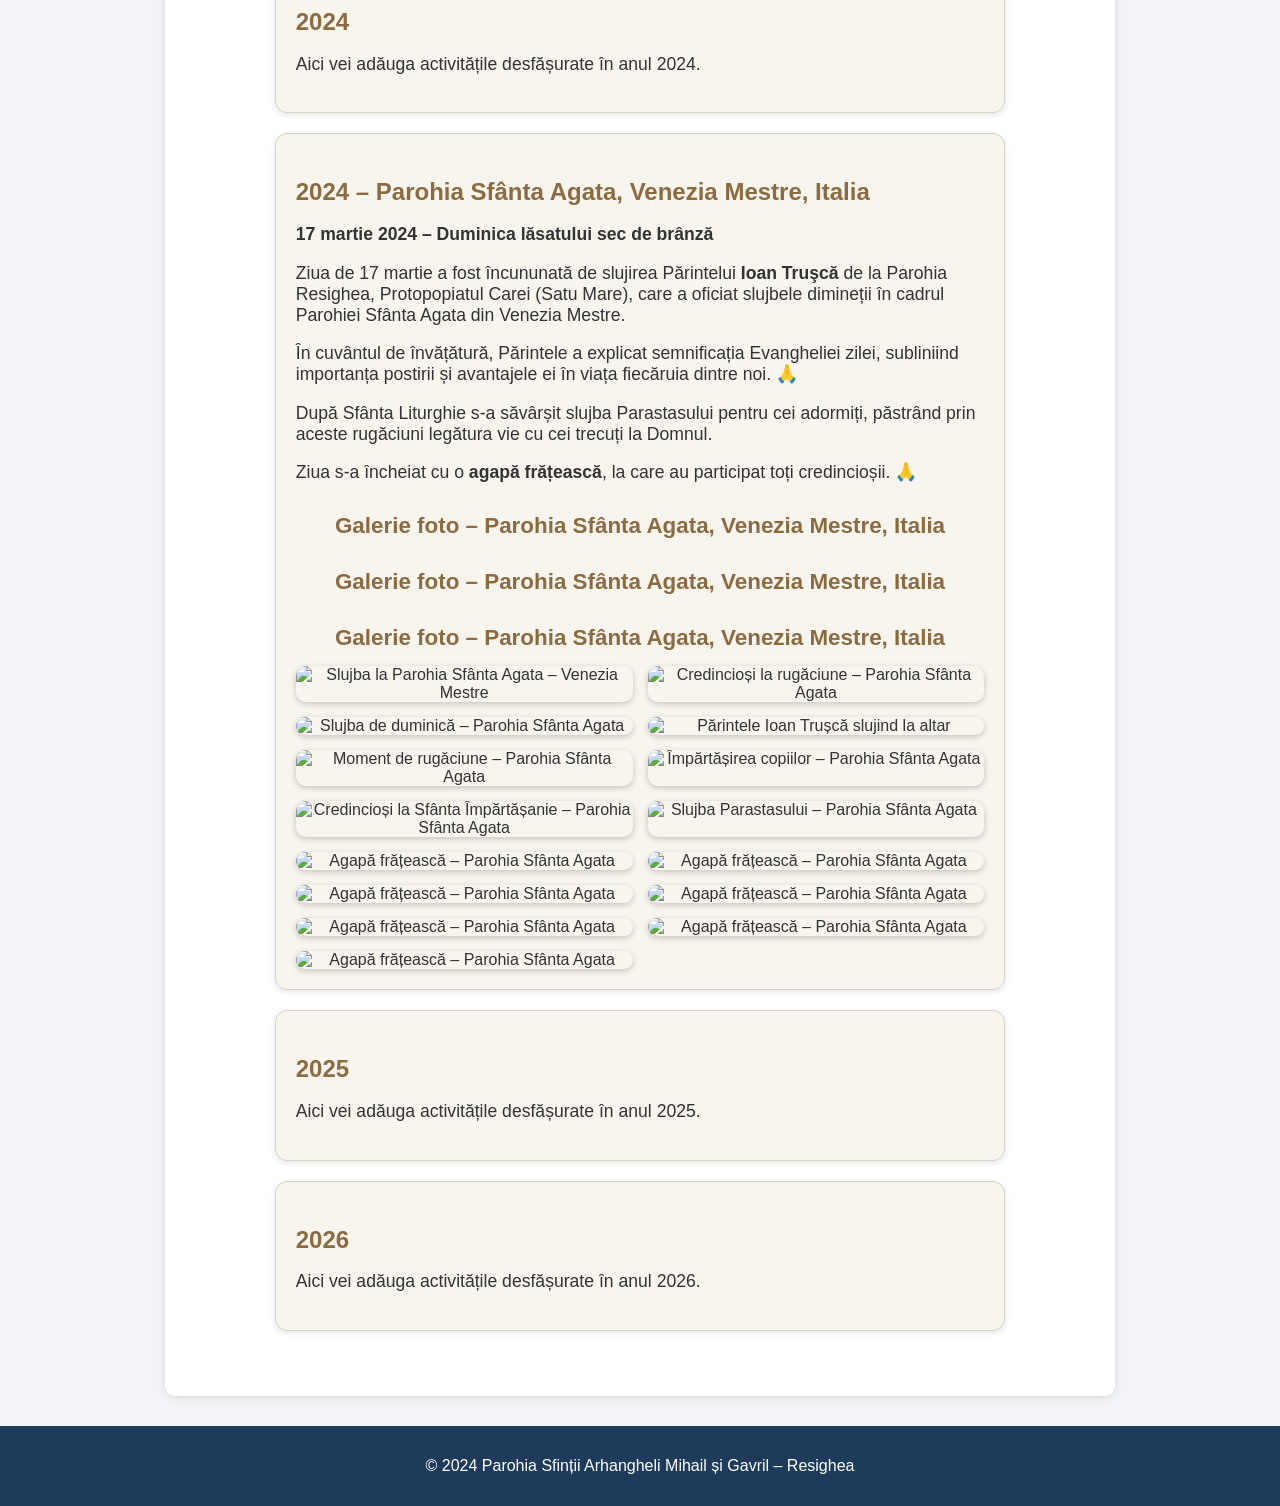
==== commit 77d14e42: "Update activitati.html" ====
--- a/activitati.html
+++ b/activitati.html
@@ -105,6 +105,9 @@
 <div class="gallery">
     <h4>Galerie foto – Parohia Sfânta Agata, Venezia Mestre, Italia</h4>
 
+    <div class="gallery">
+    <h4>Galerie foto – Parohia Sfânta Agata, Venezia Mestre, Italia</h4>
+
     <div class="gallery-grid">
         <img src="images/agata1.jpeg" alt="Slujba la Parohia Sfânta Agata – Venezia Mestre">
         <img src="images/agata2.jpeg" alt="Credincioși la rugăciune – Parohia Sfânta Agata">
@@ -118,6 +121,12 @@
         <img src="images/agata10.jpeg" alt="Agapă frățească – Parohia Sfânta Agata">
         <img src="images/agata11.jpeg" alt="Agapă frățească – Parohia Sfânta Agata">
         <img src="images/agata12.jpeg" alt="Agapă frățească – Parohia Sfânta Agata">
+        <img src="images/agata13.jpeg" alt="Agapă frățească – Parohia Sfânta Agata">
+        <img src="images/agata14.jpeg" alt="Agapă frățească – Parohia Sfânta Agata">
+        <img src="images/agata15.jpeg" alt="Agapă frățească – Parohia Sfânta Agata">
+    </div>
+</div>
+
     </div>
 </div>
 
--- a/style.css
+++ b/style.css
@@ -296,4 +296,62 @@
 .gallery-grid img:hover {
     transform: scale(1.05);
 }
-
+.gallery {
+    margin-top: 30px;
+    text-align: center;
+}
+
+.gallery h4 {
+    color: #8b6b3f;
+    font-size: 1.4rem;
+    margin-bottom: 15px;
+}
+
+.gallery-grid {
+    display: grid;
+    grid-template-columns: repeat(auto-fit, minmax(250px, 1fr));
+    gap: 15px;
+    justify-items: center;
+}
+
+.gallery-grid img {
+    width: 100%;
+    max-width: 350px;
+    border-radius: 10px;
+    box-shadow: 0 2px 6px rgba(0,0,0,0.2);
+    transition: transform 0.3s ease;
+}
+
+.gallery-grid img:hover {
+    transform: scale(1.05);
+}
+.gallery {
+    margin-top: 30px;
+    text-align: center;
+}
+
+.gallery h4 {
+    color: #8b6b3f;
+    font-size: 1.4rem;
+    margin-bottom: 15px;
+}
+
+.gallery-grid {
+    display: grid;
+    grid-template-columns: repeat(auto-fit, minmax(250px, 1fr));
+    gap: 15px;
+    justify-items: center;
+}
+
+.gallery-grid img {
+    width: 100%;
+    max-width: 350px;
+    border-radius: 10px;
+    box-shadow: 0 2px 6px rgba(0,0,0,0.2);
+    transition: transform 0.3s ease;
+}
+
+.gallery-grid img:hover {
+    transform: scale(1.05);
+}
+
